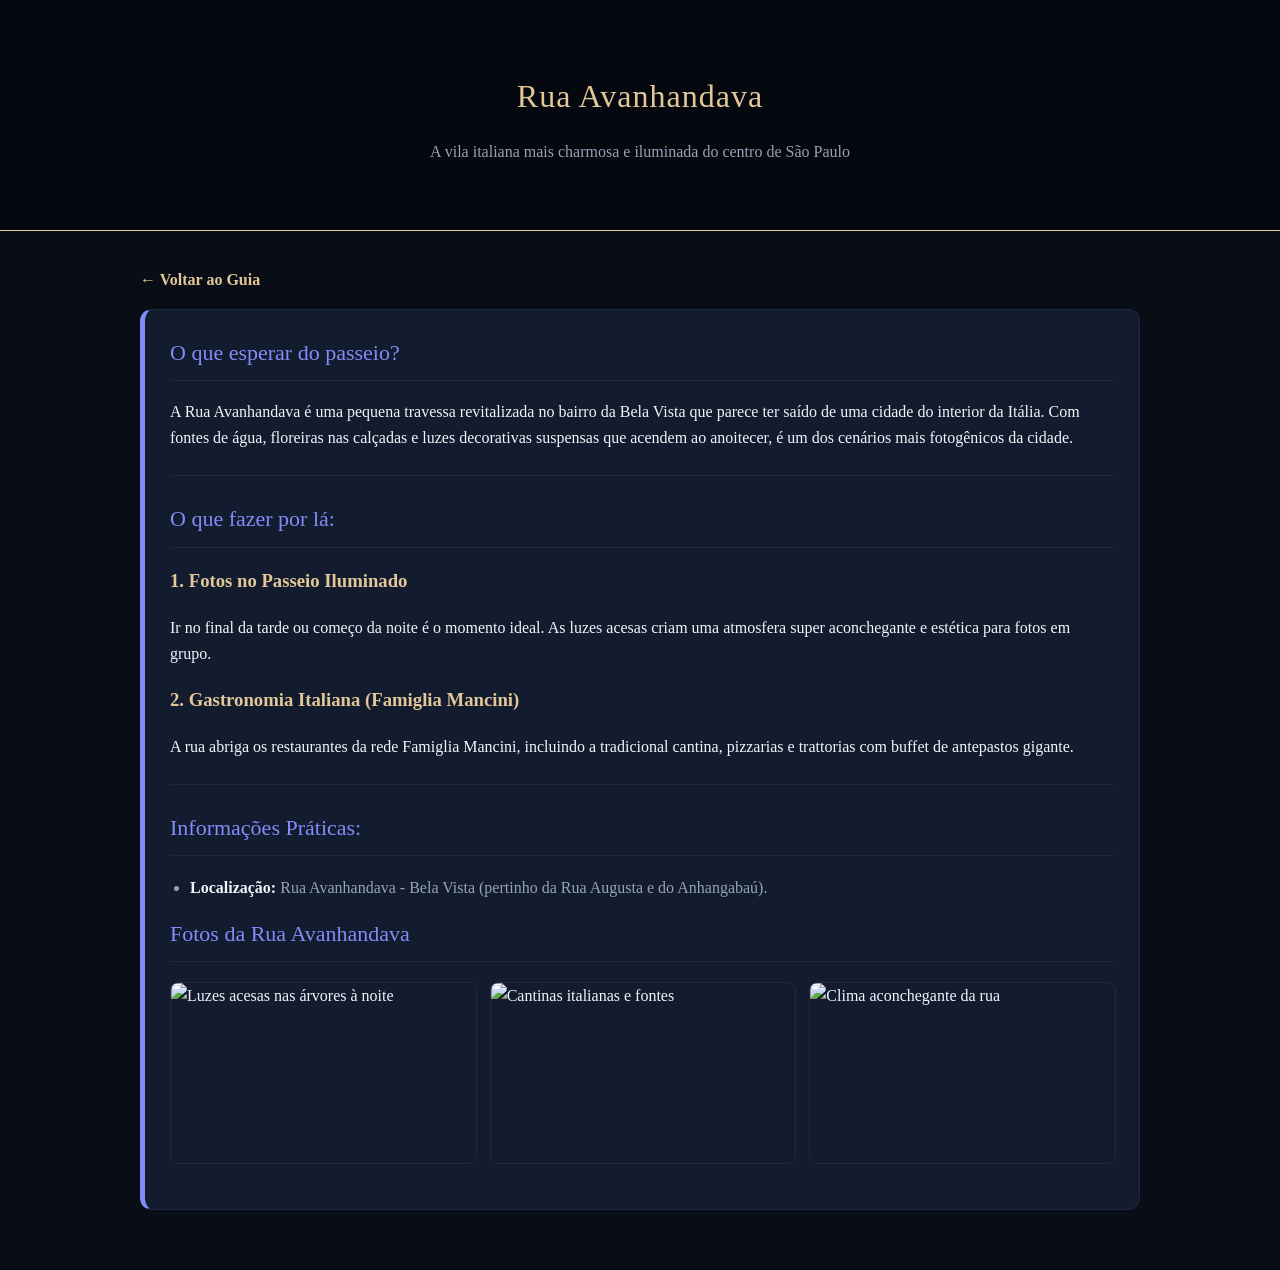
==== avanhandava.html @ a8e9c03f "Add files via upload" ====
<!DOCTYPE html>
<html lang="pt-BR">
<head>
    <meta charset="UTF-8">
    <meta name="viewport" content="width=device-width, initial-scale=1.0">
    <title>Rua Avanhandava - Detalhes</title>
    <link rel="stylesheet" href="style.css">
</head>
<body>

    <header>
        <h1>Rua Avanhandava</h1>
        <p>A vila italiana mais charmosa e iluminada do centro de São Paulo</p>
    </header>

    <main class="container">
        <p><a href="index.html" style="color: var(--accent-gold); font-weight: bold; text-decoration: none;">← Voltar ao Guia</a></p>
        
        <div class="secao-blocos passeios" style="text-align: left; line-height: 1.6;">
            <h2 style="color: var(--cat-passeio);">O que esperar do passeio?</h2>
            <p>A Rua Avanhandava é uma pequena travessa revitalizada no bairro da Bela Vista que parece ter saído de uma cidade do interior da Itália. Com fontes de água, floreiras nas calçadas e luzes decorativas suspensas que acendem ao anoitecer, é um dos cenários mais fotogênicos da cidade.</p>

            <hr style="border: 0; border-top: 1px solid var(--border-base); margin: 25px 0;">

            <h2 style="color: var(--cat-passeio);">O que fazer por lá:</h2>
            <h3 style="color: var(--accent-gold);">1. Fotos no Passeio Iluminado</h3>
            <p>Ir no final da tarde ou começo da noite é o momento ideal. As luzes acesas criam uma atmosfera super aconchegante e estética para fotos em grupo.</p>

            <h3 style="color: var(--accent-gold);">2. Gastronomia Italiana (Famiglia Mancini)</h3>
            <p>A rua abriga os restaurantes da rede Famiglia Mancini, incluindo a tradicional cantina, pizzarias e trattorias com buffet de antepastos gigante.</p>

            <hr style="border: 0; border-top: 1px solid var(--border-base); margin: 25px 0;">

            <h2 style="color: var(--cat-passeio);">Informações Práticas:</h2>
            <ul style="padding-left: 20px; color: var(--text-muted);">
                <li><strong style="color: var(--text-main);">Localização:</strong> Rua Avanhandava - Bela Vista (pertinho da Rua Augusta e do Anhangabaú).</li>
            </ul>
            <h2 style="color: var(--cat-passeio);">Fotos da Rua Avanhandava</h2>
<div class="galeria-fotos">
    <img src="https://images.unsplash.com/photo-1517248135467-4c7edcad34c4?q=80&w=600" alt="Luzes acesas nas árvores à noite">
    <img src="https://images.unsplash.com/photo-1555396273-367ea4eb4db5?q=80&w=600" alt="Cantinas italianas e fontes">
    <img src="https://images.unsplash.com/photo-1514933651103-005eec06c04b?q=80&w=600" alt="Clima aconchegante da rua">
</div>
        </div>
    </main>

</body>
</html>
---- style.css ----
/* Palette: Laufey Midnight Blue & Vintage Aesthetics */
:root {
    --bg-deep: #090d16;        /* Midnight Blue super escuro */
    --bg-card: #131b2e;        /* Slate Blue escuro para as seções */
    --border-base: #1e2942;    /* Borda sutil */
    --text-main: #f1f5f9;      /* Creme/Branco suave */
    --text-muted: #94a3b8;    /* Cinza azulado */
    --accent-gold: #e2c799;    /* Ouro velho / Champanhe */
    
    /* Cores das Categoria */
    --cat-comida: #38bdf8;     /* Azul Sky */
    --cat-passeio: #818cf8;    /* Indigo */
    --cat-show: #60a5fa;       /* Azul Claro */
}

body {
    font-family: 'Segoe UI', Georgia, serif;
    margin: 0;
    padding: 0;
    background-color: var(--bg-deep);
    color: var(--text-main);
    line-height: 1.6;
}

header {
    background-color: #05080f;
    border-bottom: 1px solid var(--accent-gold);
    color: var(--text-main);
    text-align: center;
    padding: 50px 20px;
}

header h1 {
    font-weight: 300;
    letter-spacing: 1px;
    color: var(--accent-gold);
    margin-bottom: 8px;
}

header p {
    color: var(--text-muted);
    font-size: 16px;
}

.container {
    max-width: 1000px;
    margin: 0 auto;
    padding: 20px;
}

.secao-blocos {
    margin-bottom: 40px;
    background: var(--bg-card);
    padding: 25px;
    border-radius: 12px;
    border: 1px solid var(--border-base);
}

.secao-blocos h2 {
    border-bottom: 1px solid var(--border-base);
    padding-bottom: 10px;
    margin-top: 0;
    font-weight: 400;
    font-size: 22px;
}

/* Bordas temáticas por categoria */
.secao-blocos.comidas { border-left: 5px solid var(--cat-comida); }
.secao-blocos.comidas h2 { color: var(--cat-comida); }

.secao-blocos.passeios { border-left: 5px solid var(--cat-passeio); }
.secao-blocos.passeios h2 { color: var(--cat-passeio); }

.secao-blocos.shows { border-left: 5px solid var(--cat-show); }
.secao-blocos.shows h2 { color: var(--cat-show); }

.grade {
    display: flex;
    gap: 20px;
    flex-wrap: wrap;
    margin-top: 20px;
}

.card {
    background-color: #0b111e;
    border: 1px solid var(--border-base);
    border-radius: 8px;
    padding: 20px;
    flex: 1;
    min-width: 280px;
    display: flex;
    flex-direction: column;
    justify-content: space-between;
    position: relative;
}

.card.destaque {
    background-color: #111a30;
    border: 1px solid var(--accent-gold);
}

.card h3 {
    margin-top: 10px;
    margin-bottom: 10px;
    color: var(--text-main);
    font-size: 18px;
    font-weight: 500;
}

.card p {
    font-size: 14px;
    color: var(--text-muted);
    margin-bottom: 15px;
    line-height: 1.5;
}

.etiqueta {
    display: inline-block;
    font-size: 11px;
    font-weight: bold;
    padding: 3px 8px;
    border-radius: 4px;
    align-self: flex-start;
    text-transform: uppercase;
}

.etiqueta.bairro {
    background-color: rgba(56, 189, 248, 0.15);
    color: var(--cat-comida);
}

.etiqueta.imperdivel {
    background-color: rgba(226, 199, 153, 0.15);
    color: var(--accent-gold);
}

.botao {
    display: block;
    text-align: center;
    background-color: var(--accent-gold);
    color: #090d16;
    text-decoration: none;
    padding: 10px;
    border-radius: 6px;
    font-weight: bold;
    font-size: 14px;
    transition: 0.3s;
}

.botao:hover {
    background-color: #f3e5d0;
    transform: translateY(-2px);
}
/* Galeria de Fotos das Páginas Internas */
.galeria-fotos {
    display: grid;
    grid-template-columns: repeat(auto-fit, minmax(200px, 1fr));
    gap: 15px;
    margin: 20px 0;
}

.galeria-fotos img {
    width: 100%;
    height: 180px;
    object-fit: cover;
    border-radius: 8px;
    border: 1px solid var(--border-base);
    transition: transform 0.3s, border-color 0.3s;
}

.galeria-fotos img:hover {
    transform: scale(1.03);
    border-color: var(--accent-gold);
}
footer {
    text-align: center;
    padding: 30px;
    background-color: #05080f;
    color: var(--text-muted);
    font-size: 14px;
    border-top: 1px solid var(--border-base);
    margin-top: 40px;
}
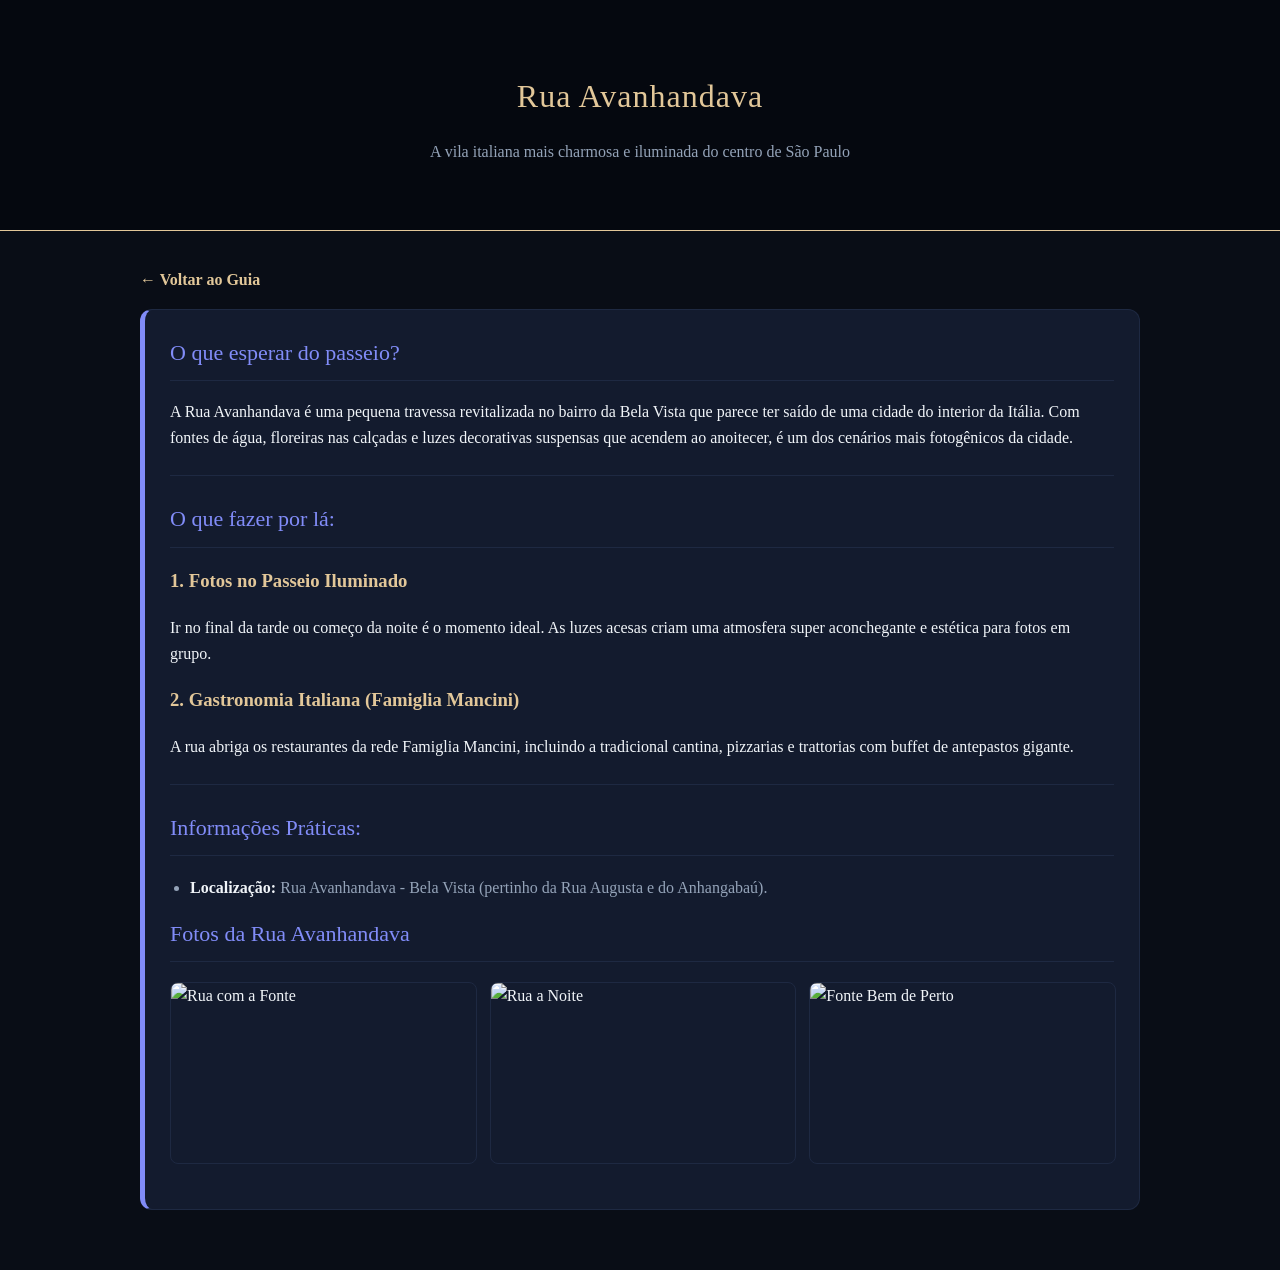
==== commit 5fefa442: "Add files via upload" ====
--- a/avanhandava.html
+++ b/avanhandava.html
@@ -37,10 +37,9 @@
             </ul>
             <h2 style="color: var(--cat-passeio);">Fotos da Rua Avanhandava</h2>
 <div class="galeria-fotos">
-    <img src="https://images.unsplash.com/photo-1517248135467-4c7edcad34c4?q=80&w=600" alt="Luzes acesas nas árvores à noite">
-    <img src="https://images.unsplash.com/photo-1555396273-367ea4eb4db5?q=80&w=600" alt="Cantinas italianas e fontes">
-    <img src="https://images.unsplash.com/photo-1514933651103-005eec06c04b?q=80&w=600" alt="Clima aconchegante da rua">
-</div>
+    <img src="https://encrypted-tbn0.gstatic.com/images?q=tbn:ANd9GcRiA3eqvHF76-_JB1I2oWh0QzTwBnW-KUYWqFDGxOdCMw&s=10" alt="Rua com a Fonte">
+    <img src="https://encrypted-tbn0.gstatic.com/images?q=tbn:ANd9GcSV8JRnS8EmjyAuH1KM5kbOTQzwL_vyp0HsLYP0_OsL-w&s=10" alt="Rua a Noite">
+    <img src="https://encrypted-tbn0.gstatic.com/images?q=tbn:ANd9GcTavrgadNwUkCjU5lfGlW2P-9qo_QzruUKB7QsfFmG5hw&s=10" alt="Fonte Bem de Perto">
         </div>
     </main>
 
